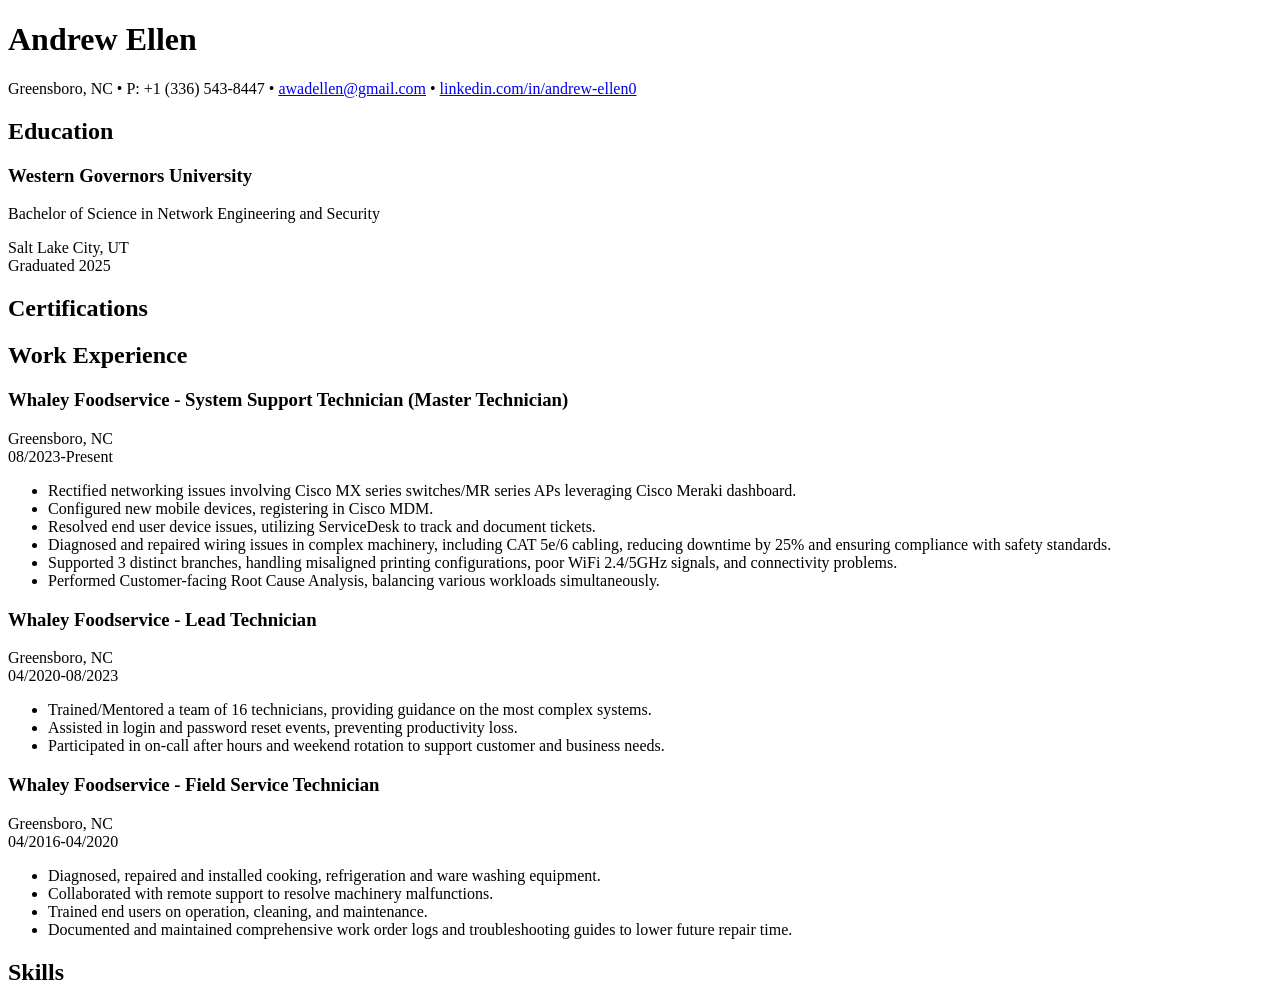
==== frontend/public/index.html @ 671a6896 "Completed work History" ====
<!DOCTYPE html>
<html lang="en">
<head>
    <meta charset="utf-8">
    <meta name="viewport" content="width=device-width, initial-scale=1.0">
    <title>Andrew Ellen's Resume</title>
</head>
<body>
    <main>
        <header>
            <h1>Andrew Ellen</h1>
            <p>
               Greensboro, NC 
               &bull;
               P: +1 (336) 543-8447 
               &bull;
               <a href="mailto:awadellen@gmail.com">awadellen@gmail.com</a> 
               &bull;
               <a href="https://www.linkedin.com/in/andrew-ellen0" target="_blank" rel="noopener noreferrer">linkedin.com/in/andrew-ellen0</a>
            </p>
        </header>
        <article>
            <section class="education">
                <h2>Education</h2>
                <div class="item">
                    <div class="info">
                        <h3>Western Governors University</h3>
                        <p>Bachelor of Science in Network Engineering and Security</p>
                    </div> <! -- info -- >

                    <div class="details">
                        <div class="location">Salt Lake City, UT</div>
                        <div class="graduation">Graduated 2025</div>
                    </div> <! -- details -- >
                </div> <! -- item -- >
            </section> <! -- education -- >

            <section class="certifications">
                <h2>Certifications</h2>
            </section> <! -- certifications -- >

            <section class="experience">
                <h2>Work Experience</h2>

                <div class="item">
                    <div class="info">
                        <h3>Whaley Foodservice - System Support Technician (Master Technician)</h3>
                    </div> <! -- info 1-- >

                    <div class="details">
                        <div class="location">Greensboro, NC</div>
                        <div class="graduation">08/2023-Present</div>
                    </div> <! -- details 1-- >

                    <ul>
                        <li>Rectified networking issues involving Cisco MX series switches/MR series APs leveraging
                            Cisco Meraki dashboard.</li>
                        <li>Configured new mobile devices, registering in Cisco MDM.</li>
                        <li>Resolved end user device issues, utilizing ServiceDesk to track and document tickets.</li>
                        <li>Diagnosed and repaired wiring issues in complex machinery, including CAT 5e/6 cabling,
                            reducing downtime by 25% and ensuring compliance with safety standards.</li>
                        <li>Supported 3 distinct branches, handling misaligned printing configurations, poor WiFi
                            2.4/5GHz signals, and connectivity problems.</li>
                        <li>Performed Customer-facing Root Cause Analysis, balancing various workloads
                            simultaneously.</li>
                    </ul>
                </div> <! -- item 1-- >

                <div class="item">
                    <div class="info">
                        <h3>Whaley Foodservice - Lead Technician</h3>
                    </div> <! -- info 2-- >

                    <div class="details">
                        <div class="location">Greensboro, NC</div>
                        <div class="graduation">04/2020-08/2023</div>
                    </div><! -- details 2-- >
                    
                    <ul>
                        <li>Trained/Mentored a team of 16 technicians, providing guidance on the most complex
                            systems.</li>
                        <li>Assisted in login and password reset events, preventing productivity loss.</li>
                        <li>Participated in on-call after hours and weekend rotation to support customer and business
                            needs.</li>
                    </ul>
                </div> <! -- item 2-- >

                <div class="item">
                    <div class="info">
                        <h3>Whaley Foodservice - Field Service Technician</h3>
                    </div> <! -- info 3-- >

                    <div class="details">
                        <div class="location">Greensboro, NC</div>
                        <div class="graduation">04/2016-04/2020</div>
                    </div><! -- details 3-- >
                    
                    <ul>
                       <li>Diagnosed, repaired and installed cooking, refrigeration and ware washing equipment.</li>
                        <li>Collaborated with remote support to resolve machinery malfunctions.</li>
                        <li>Trained end users on operation, cleaning, and maintenance.</li>
                        <li>Documented and maintained comprehensive work order logs and troubleshooting guides to lower future repair time.</li>
                    </ul>
                </div> <! -- item 3-- >

            </section><! -- experience -- >
            <section class="skills">
                <h2>Skills</h2>
            </section><! -- skills -- >
        </article>
    </main>

</body>

</html>
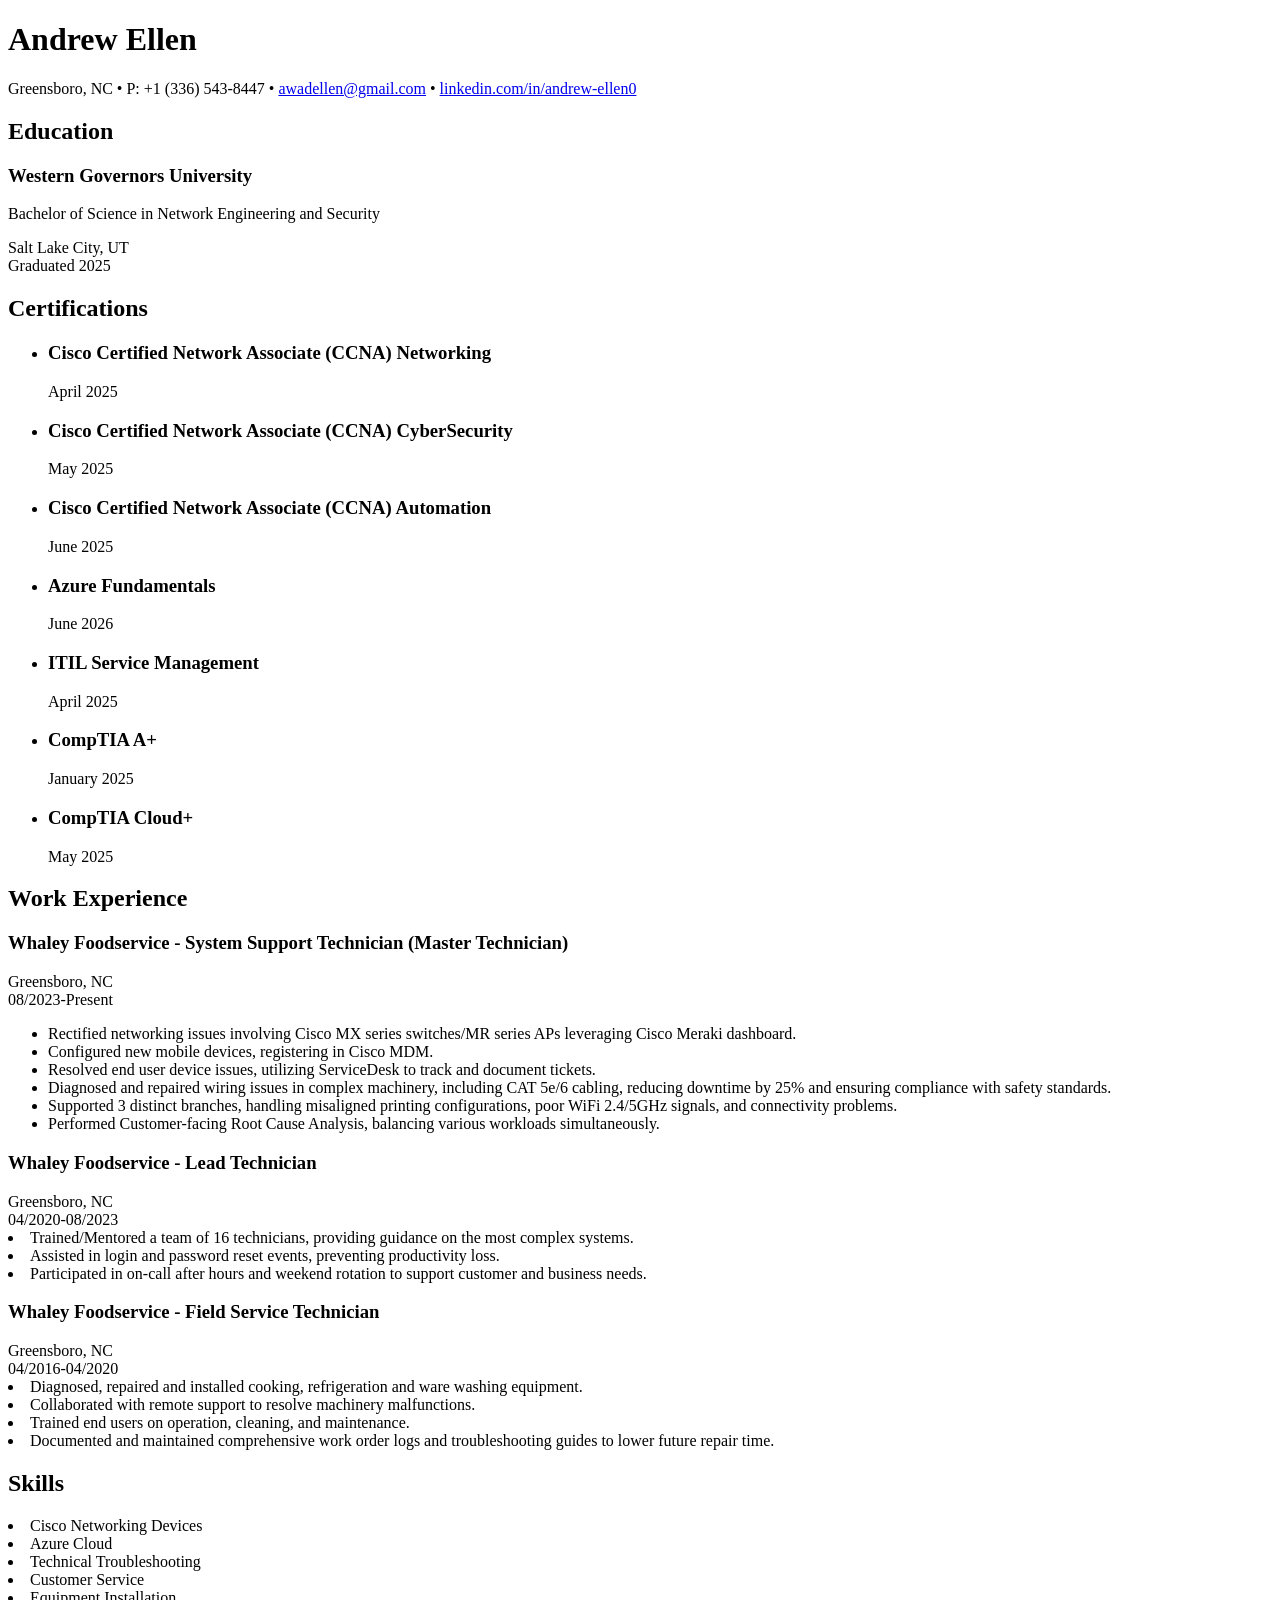
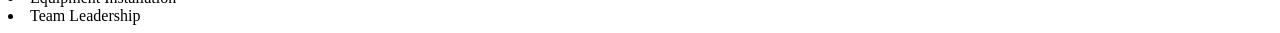
==== commit 6561a49b: "Entered certifications" ====
--- a/frontend/public/index.html
+++ b/frontend/public/index.html
@@ -37,7 +37,68 @@
 
             <section class="certifications">
                 <h2>Certifications</h2>
+                <div class="item">
+                    <ul>
+                        <li>
+                            <div class="info">
+                                <h3>Cisco Certified Network Associate (CCNA) Networking</h3>
+                            </div> <! -- info 1 -- >
+                            <div class="details">
+                                <div class="graduation">April 2025</div>
+                            </div> <! -- details 1 -- >
+                        </li>
+                        <li>
+                            <div class="info">
+                                <h3>Cisco Certified Network Associate (CCNA) CyberSecurity</h3>
+                            </div> <! -- info 2 -- >
+                            <div class="details">
+                                <div class="graduation">May 2025</div>
+                            </div> <! -- details 2 -- >
+                        </li>
+                        <li>
+                            <div class="info">
+                                <h3>Cisco Certified Network Associate (CCNA) Automation</h3>
+                            </div> <! -- info 3 -- >
+                            <div class="details">
+                                <div class="graduation">June 2025</div>
+                            </div> <! -- details 3 -- >
+                        </li>
+                        <li>
+                            <div class="info">
+                                <h3>Azure Fundamentals</h3>
+                            </div> <! -- info 4 -- >
+                            <div class="details">
+                                <div class="graduation">June 2026</div>
+                            </div> <! -- details 4 -- >
+                        </li>
+                        <li>
+                            <div class="info">
+                                <h3>ITIL Service Management</h3>
+                            </div> <! -- info 5 -- >
+                            <div class="details">
+                                <div class="graduation">April 2025</div>
+                            </div> <! -- details 5 -- >
+                        </li>
+                        <li>
+                            <div class="info">
+                                <h3>CompTIA A+</h3>
+                            </div> <! -- info 6 -- >
+                            <div class="details">
+                                <div class="graduation">January 2025</div>
+                            </div> <! -- details 6 -- >
+                        </li>
+                        <li>
+                            <div class="info">
+                                <h3>CompTIA Cloud+</h3>
+                            </div> <! -- info 7 -- >
+                            <div class="details">
+                                <div class="graduation">May 2025</div>
+                            </div> <! -- details 7 -- >
+                        </li>
+                    </ul>
+                </div> <! -- item 1-- >
             </section> <! -- certifications -- >
+
 
             <section class="experience">
                 <h2>Work Experience</h2>
@@ -51,19 +112,19 @@
                         <div class="location">Greensboro, NC</div>
                         <div class="graduation">08/2023-Present</div>
                     </div> <! -- details 1-- >
-
-                    <ul>
-                        <li>Rectified networking issues involving Cisco MX series switches/MR series APs leveraging
+                    <div class="description">
+                        <ul>
+                            <li>Rectified networking issues involving Cisco MX series switches/MR series APs leveraging
                             Cisco Meraki dashboard.</li>
-                        <li>Configured new mobile devices, registering in Cisco MDM.</li>
-                        <li>Resolved end user device issues, utilizing ServiceDesk to track and document tickets.</li>
-                        <li>Diagnosed and repaired wiring issues in complex machinery, including CAT 5e/6 cabling,
+                            <li>Configured new mobile devices, registering in Cisco MDM.</li>
+                            <li>Resolved end user device issues, utilizing ServiceDesk to track and document tickets.</li>
+                            <li>Diagnosed and repaired wiring issues in complex machinery, including CAT 5e/6 cabling,
                             reducing downtime by 25% and ensuring compliance with safety standards.</li>
-                        <li>Supported 3 distinct branches, handling misaligned printing configurations, poor WiFi
+                            <li>Supported 3 distinct branches, handling misaligned printing configurations, poor WiFi
                             2.4/5GHz signals, and connectivity problems.</li>
-                        <li>Performed Customer-facing Root Cause Analysis, balancing various workloads
-                            simultaneously.</li>
-                    </ul>
+                            <li>Performed Customer-facing Root Cause Analysis, balancing various workloads                                simultaneously.</li>
+                        </ul>
+                    </div><! -- description 1-- >
                 </div> <! -- item 1-- >
 
                 <div class="item">
@@ -76,13 +137,15 @@
                         <div class="graduation">04/2020-08/2023</div>
                     </div><! -- details 2-- >
                     
-                    <ul>
-                        <li>Trained/Mentored a team of 16 technicians, providing guidance on the most complex
+                    <div class="description"
+                        <ul>
+                            <li>Trained/Mentored a team of 16 technicians, providing guidance on the most complex
                             systems.</li>
-                        <li>Assisted in login and password reset events, preventing productivity loss.</li>
-                        <li>Participated in on-call after hours and weekend rotation to support customer and business
+                            <li>Assisted in login and password reset events, preventing productivity loss.</li>
+                            <li>Participated in on-call after hours and weekend rotation to support customer and business
                             needs.</li>
-                    </ul>
+                        </ul>
+                    </div><! -- description 2-- >
                 </div> <! -- item 2-- >
 
                 <div class="item">
@@ -94,18 +157,29 @@
                         <div class="location">Greensboro, NC</div>
                         <div class="graduation">04/2016-04/2020</div>
                     </div><! -- details 3-- >
-                    
-                    <ul>
-                       <li>Diagnosed, repaired and installed cooking, refrigeration and ware washing equipment.</li>
-                        <li>Collaborated with remote support to resolve machinery malfunctions.</li>
-                        <li>Trained end users on operation, cleaning, and maintenance.</li>
-                        <li>Documented and maintained comprehensive work order logs and troubleshooting guides to lower future repair time.</li>
-                    </ul>
+                    <div class="description"
+                        <ul>
+                            <li>Diagnosed, repaired and installed cooking, refrigeration and ware washing equipment.</li>
+                            <li>Collaborated with remote support to resolve machinery malfunctions.</li>
+                            <li>Trained end users on operation, cleaning, and maintenance.</li>
+                            <li>Documented and maintained comprehensive work order logs and troubleshooting guides to lower future repair time.</li>
+                        </ul>
+                    </div><! -- description 3-- >
                 </div> <! -- item 3-- >
+            </section><! -- experience -- >
 
-            </section><! -- experience -- >
             <section class="skills">
                 <h2>Skills</h2>
+                <div class="item"
+                <ul>
+                    <li>Cisco Networking Devices</li>
+                    <li>Azure Cloud</li>
+                    <li>Technical Troubleshooting</li>
+                    <li>Customer Service</li>
+                    <li>Equipment Installation</li>
+                    <li>Team Leadership</li>
+                </ul>
+                </div>
             </section><! -- skills -- >
         </article>
     </main>
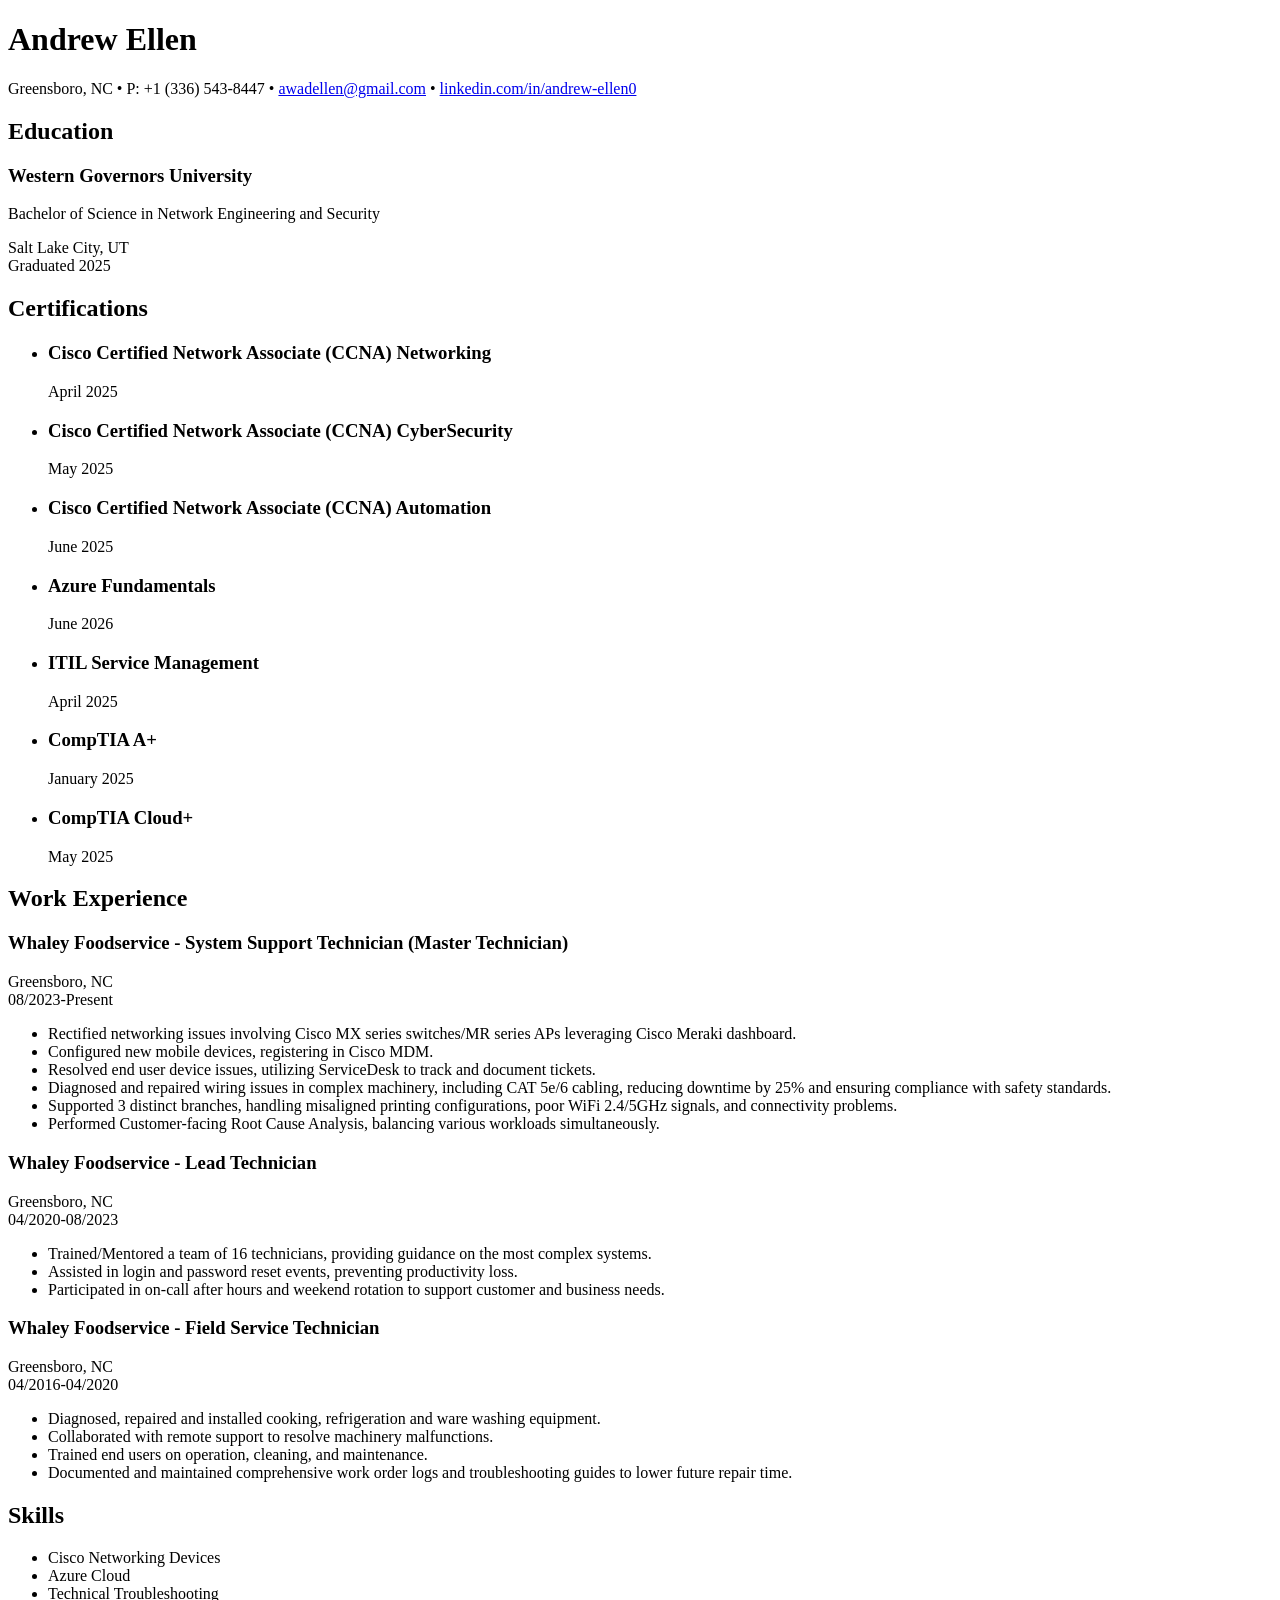
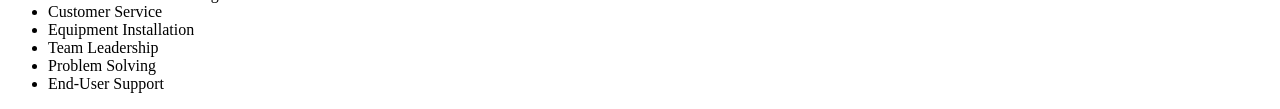
==== commit aff484af: "Adjusted Work Experience Lists" ====
--- a/frontend/public/index.html
+++ b/frontend/public/index.html
@@ -137,7 +137,7 @@
                         <div class="graduation">04/2020-08/2023</div>
                     </div><! -- details 2-- >
                     
-                    <div class="description"
+                    <div class="description">
                         <ul>
                             <li>Trained/Mentored a team of 16 technicians, providing guidance on the most complex
                             systems.</li>
@@ -145,7 +145,7 @@
                             <li>Participated in on-call after hours and weekend rotation to support customer and business
                             needs.</li>
                         </ul>
-                    </div><! -- description 2-- >
+                    </div> <! -- description 2-- >
                 </div> <! -- item 2-- >
 
                 <div class="item">
@@ -156,29 +156,31 @@
                     <div class="details">
                         <div class="location">Greensboro, NC</div>
                         <div class="graduation">04/2016-04/2020</div>
-                    </div><! -- details 3-- >
-                    <div class="description"
+                    </div> <! -- details 3-- >
+                    <div class="description">
                         <ul>
                             <li>Diagnosed, repaired and installed cooking, refrigeration and ware washing equipment.</li>
                             <li>Collaborated with remote support to resolve machinery malfunctions.</li>
                             <li>Trained end users on operation, cleaning, and maintenance.</li>
                             <li>Documented and maintained comprehensive work order logs and troubleshooting guides to lower future repair time.</li>
                         </ul>
-                    </div><! -- description 3-- >
+                    </div> <! -- description 3-- >
                 </div> <! -- item 3-- >
-            </section><! -- experience -- >
+            </section> <! -- experience -- >
 
             <section class="skills">
                 <h2>Skills</h2>
-                <div class="item"
-                <ul>
-                    <li>Cisco Networking Devices</li>
-                    <li>Azure Cloud</li>
-                    <li>Technical Troubleshooting</li>
-                    <li>Customer Service</li>
-                    <li>Equipment Installation</li>
-                    <li>Team Leadership</li>
-                </ul>
+                <div class="item">
+                    <ul>
+                        <li>Cisco Networking Devices</li>
+                        <li>Azure Cloud</li>
+                        <li>Technical Troubleshooting</li>
+                        <li>Customer Service</li>
+                        <li>Equipment Installation</li>
+                        <li>Team Leadership</li>
+                        <li>Problem Solving</li>
+                        <li>End-User Support</li>
+                    </ul>
                 </div>
             </section><! -- skills -- >
         </article>
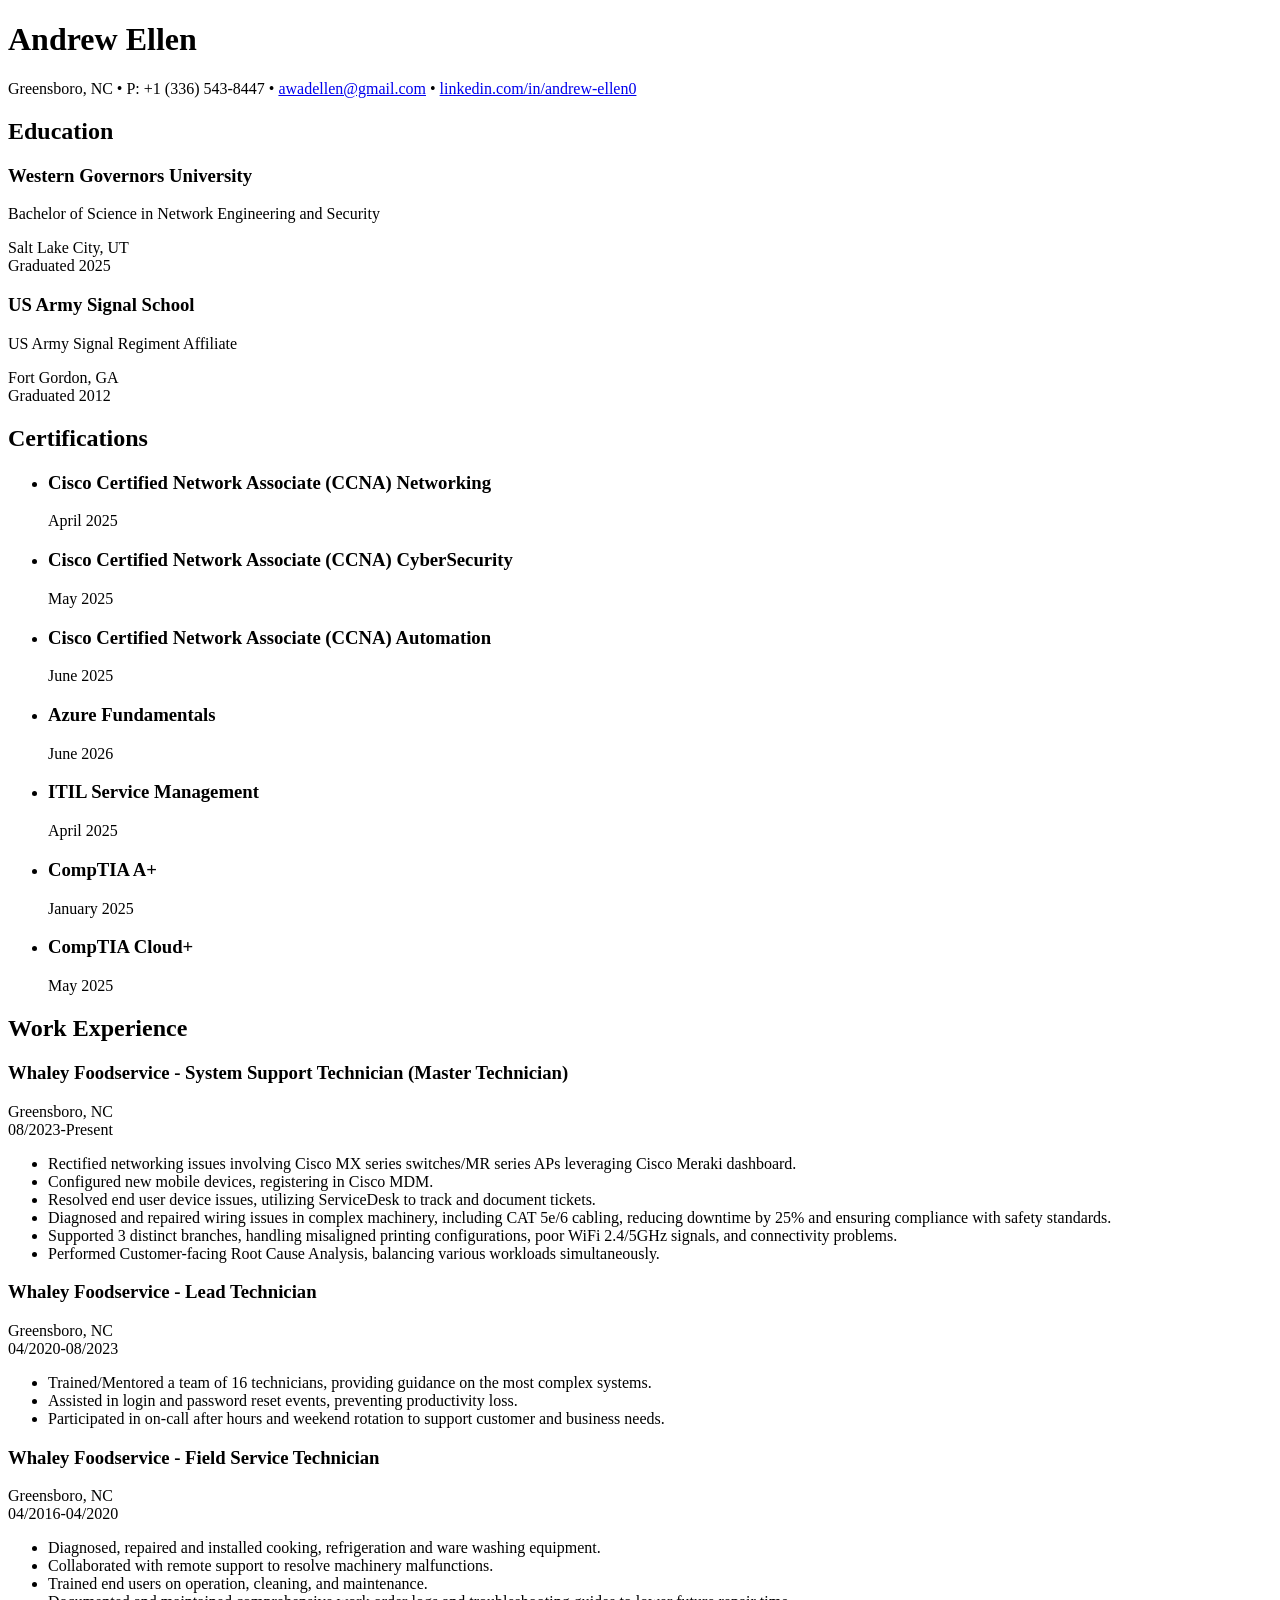
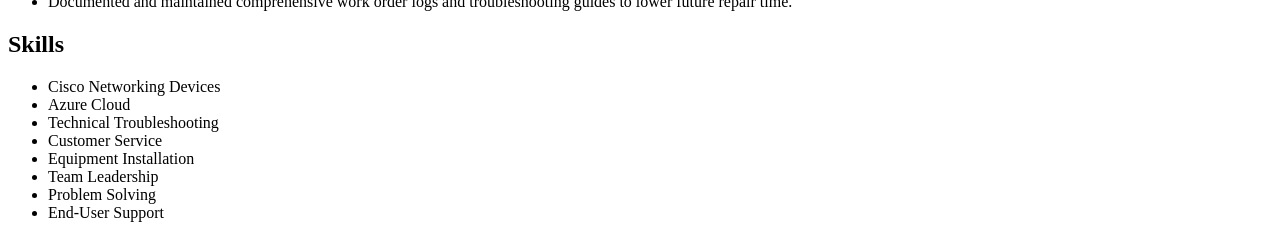
==== commit 82c612d3: "Added US Army Signal School" ====
--- a/frontend/public/index.html
+++ b/frontend/public/index.html
@@ -33,6 +33,18 @@
                         <div class="graduation">Graduated 2025</div>
                     </div> <! -- details -- >
                 </div> <! -- item -- >
+
+                <div class="item">
+                    <div class="info">
+                        <h3>US Army Signal School</h3>
+                        <p>US Army Signal Regiment Affiliate</p>
+                    </div> <! -- info -- >
+
+                    <div class="details">
+                        <div class="location">Fort Gordon, GA</div>
+                        <div class="graduation">Graduated 2012</div>
+                    </div> <! -- details -- >
+                </div> <! -- item -- >
             </section> <! -- education -- >
 
             <section class="certifications">
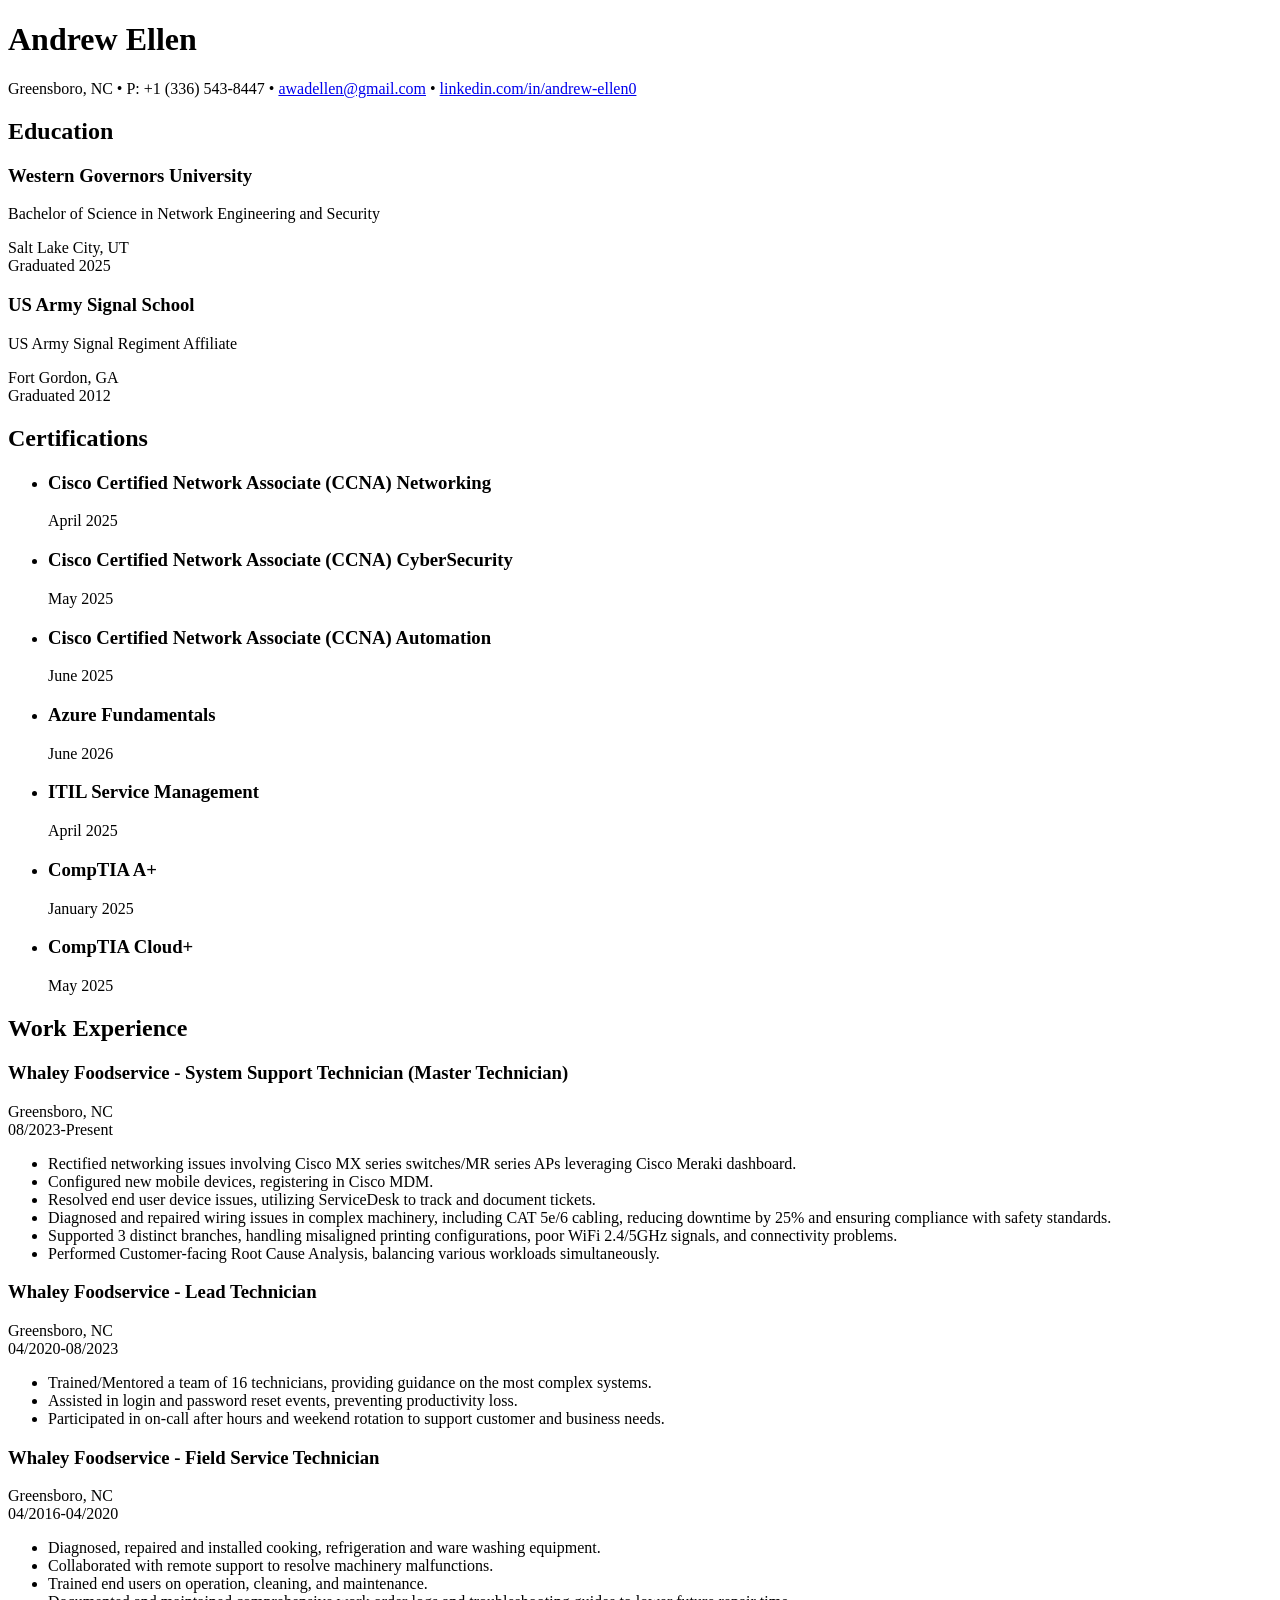
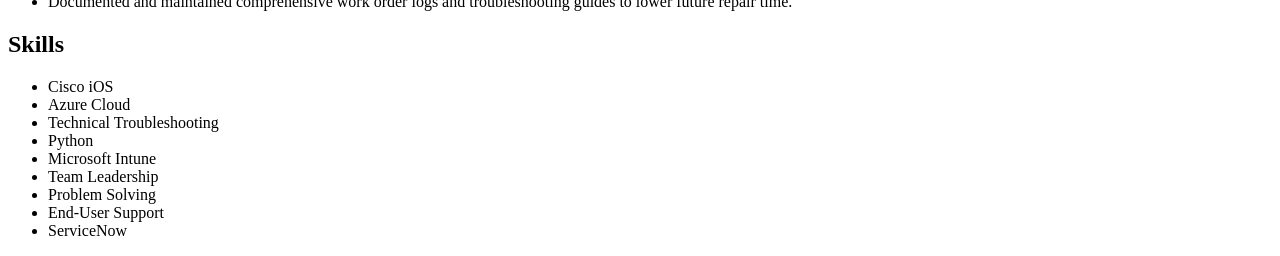
==== commit 787c425a: "skills update" ====
--- a/frontend/public/index.html
+++ b/frontend/public/index.html
@@ -184,14 +184,15 @@
                 <h2>Skills</h2>
                 <div class="item">
                     <ul>
-                        <li>Cisco Networking Devices</li>
+                        <li>Cisco iOS</li>
                         <li>Azure Cloud</li>
                         <li>Technical Troubleshooting</li>
-                        <li>Customer Service</li>
-                        <li>Equipment Installation</li>
+                        <li>Python</li>
+                        <li>Microsoft Intune</li>
                         <li>Team Leadership</li>
                         <li>Problem Solving</li>
                         <li>End-User Support</li>
+                        <li>ServiceNow</li>
                     </ul>
                 </div>
             </section><! -- skills -- >
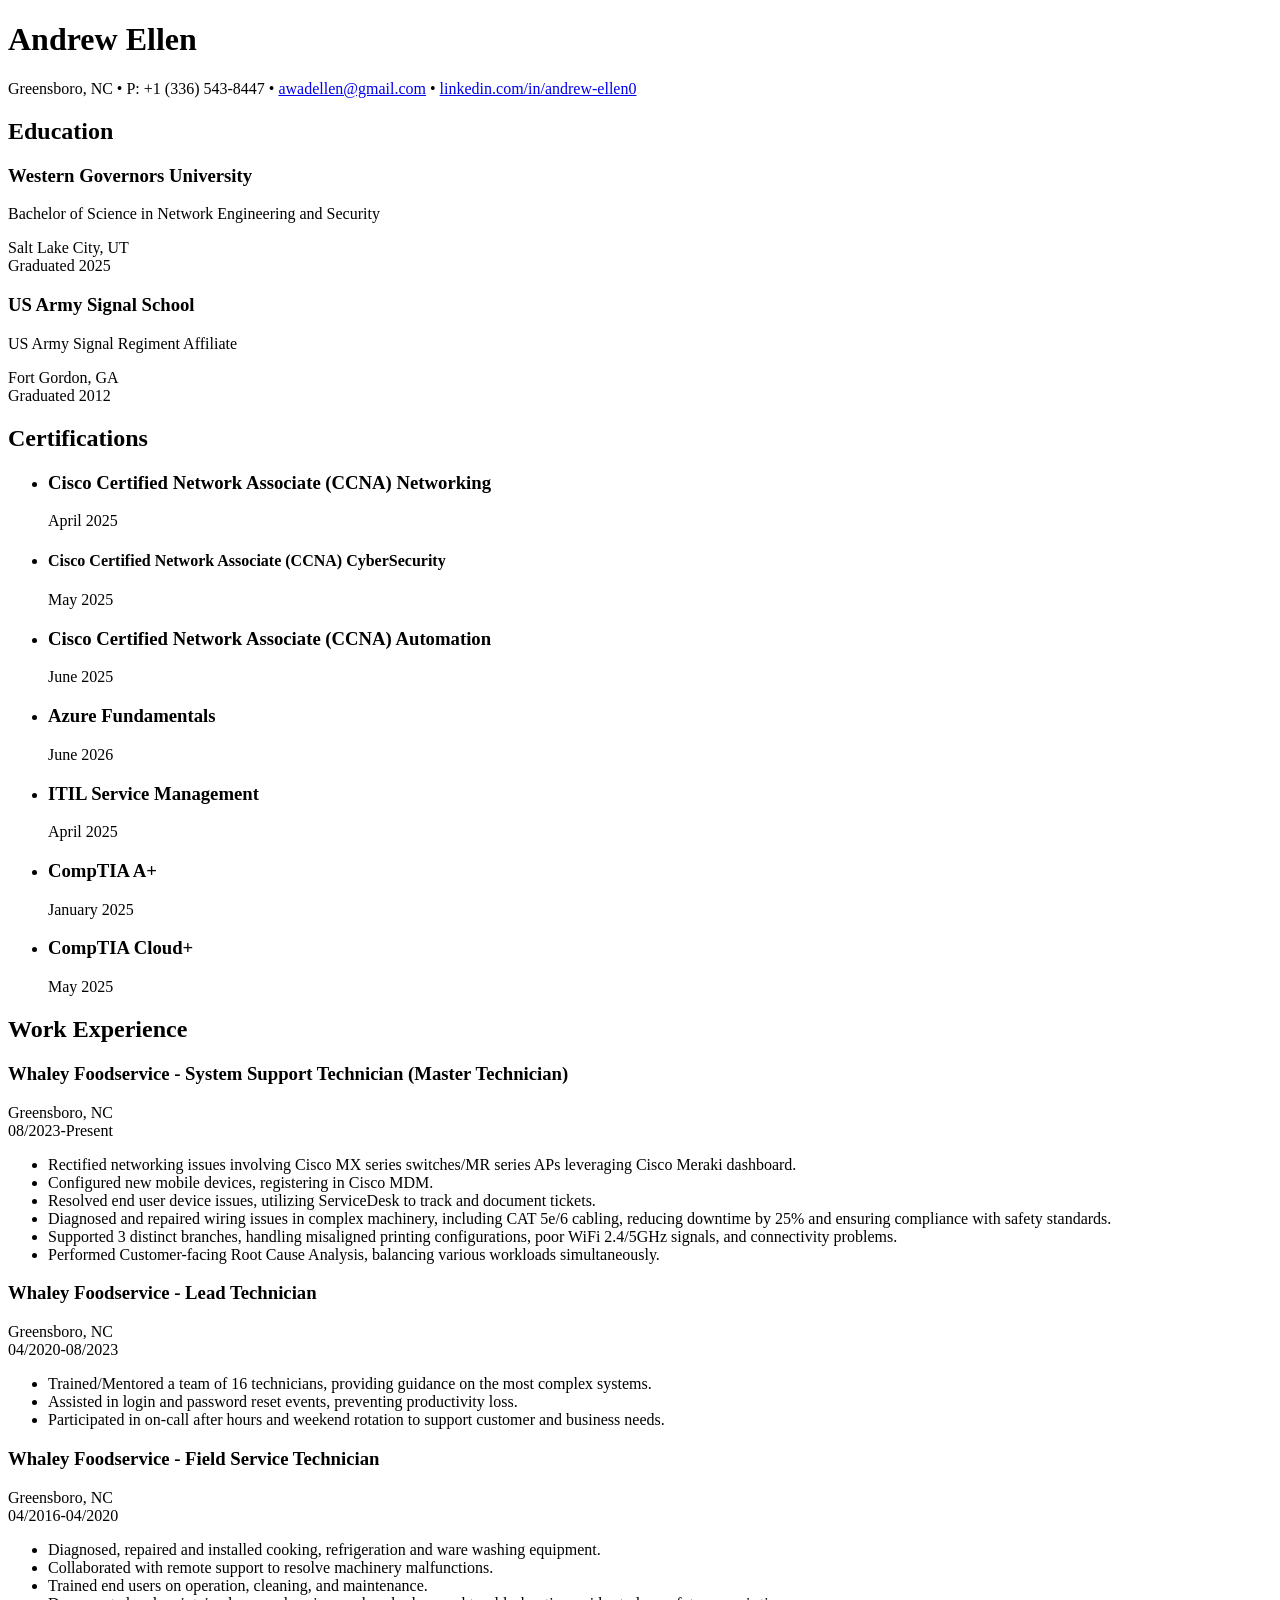
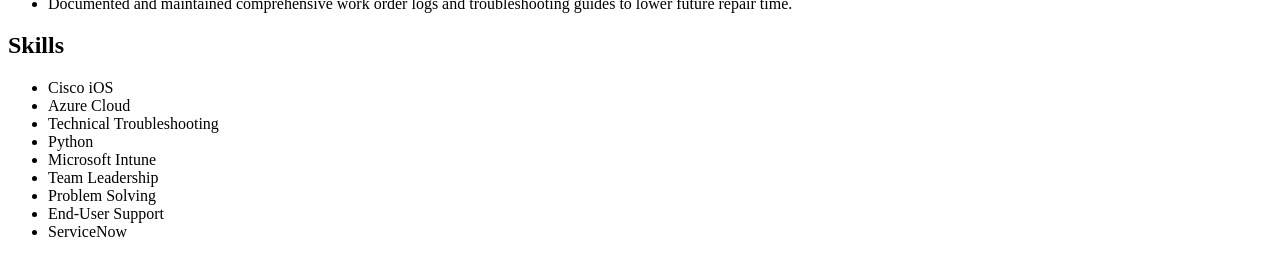
==== commit 69b1c2d4: "Began styling" ====
--- a/frontend/public/index.html
+++ b/frontend/public/index.html
@@ -4,6 +4,7 @@
     <meta charset="utf-8">
     <meta name="viewport" content="width=device-width, initial-scale=1.0">
     <title>Andrew Ellen's Resume</title>
+    <link rel="stylesheet" href="/assets/stylesheets/style.css">
 </head>
 <body>
     <main>
@@ -61,7 +62,7 @@
                         </li>
                         <li>
                             <div class="info">
-                                <h3>Cisco Certified Network Associate (CCNA) CyberSecurity</h3>
+                                <h4>Cisco Certified Network Associate (CCNA) CyberSecurity</h4>
                             </div> <! -- info 2 -- >
                             <div class="details">
                                 <div class="graduation">May 2025</div>
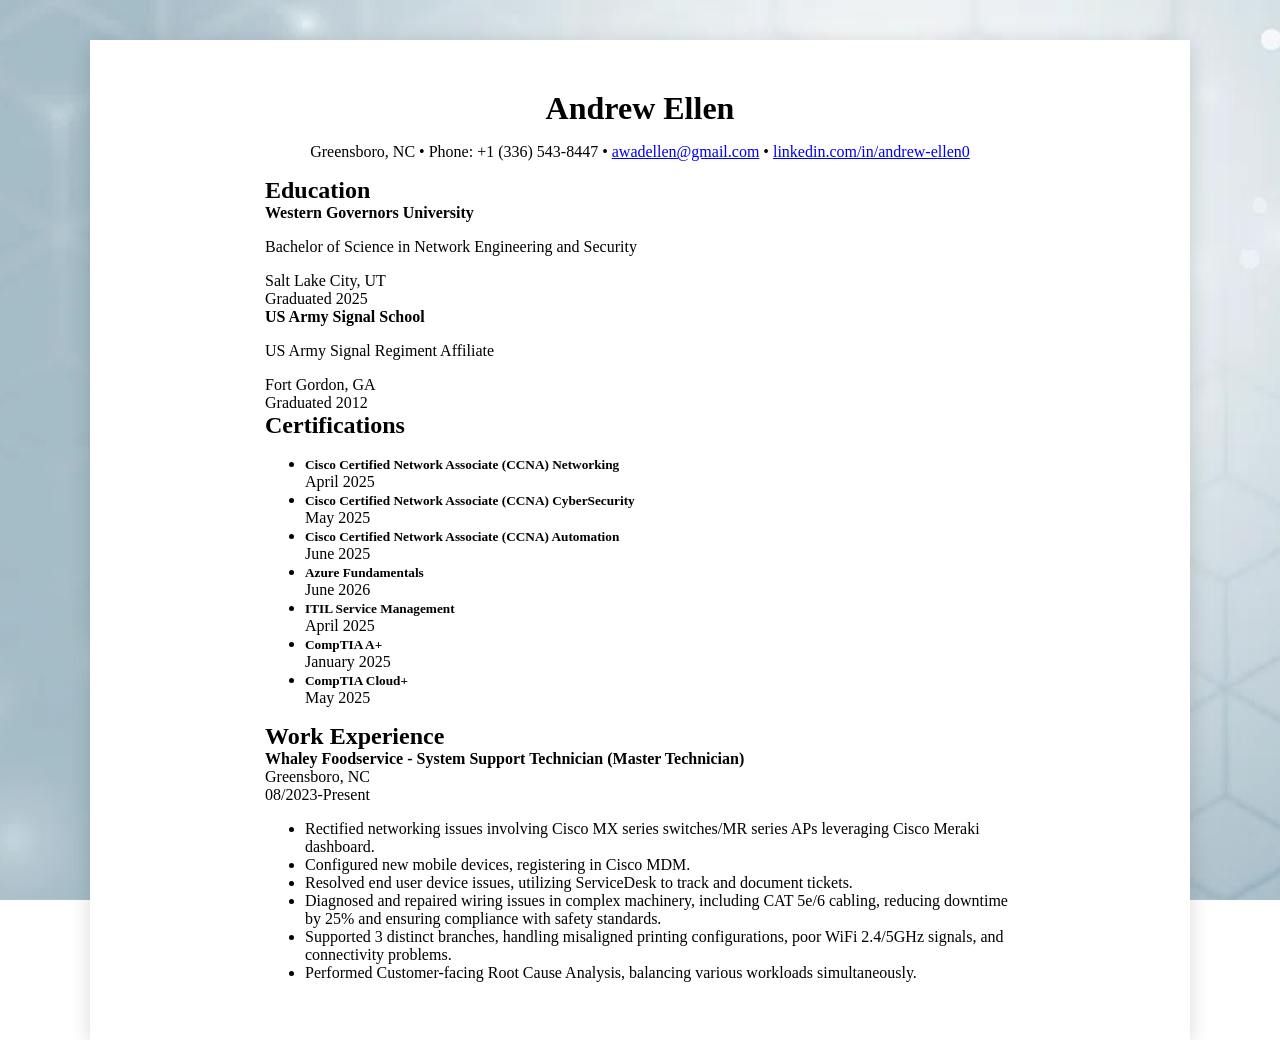
==== commit b848cc30: "Completed most of styling, gave resume 3D look along with background image. Stylign sections till ne" ====
--- a/frontend/public/index.html
+++ b/frontend/public/index.html
@@ -4,28 +4,30 @@
     <meta charset="utf-8">
     <meta name="viewport" content="width=device-width, initial-scale=1.0">
     <title>Andrew Ellen's Resume</title>
-    <link rel="stylesheet" href="/assets/stylesheets/style.css">
+    <link rel="stylesheet" href="assets/stylesheets/style.css">
 </head>
 <body>
     <main>
         <header>
             <h1>Andrew Ellen</h1>
-            <p>
-               Greensboro, NC 
-               &bull;
-               P: +1 (336) 543-8447 
-               &bull;
-               <a href="mailto:awadellen@gmail.com">awadellen@gmail.com</a> 
-               &bull;
-               <a href="https://www.linkedin.com/in/andrew-ellen0" target="_blank" rel="noopener noreferrer">linkedin.com/in/andrew-ellen0</a>
-            </p>
+            <div class="contact">
+                <p>
+                    Greensboro, NC 
+                    &bull;
+                    Phone: +1 (336) 543-8447 
+                    &bull;
+                    <a href="mailto:awadellen@gmail.com">awadellen@gmail.com</a> 
+                    &bull;
+                    <a href="https://www.linkedin.com/in/andrew-ellen0" target="_blank" rel="noopener noreferrer">linkedin.com/in/andrew-ellen0</a>
+                </p>
+            </div> <! -- contact -- >
         </header>
         <article>
             <section class="education">
                 <h2>Education</h2>
                 <div class="item">
                     <div class="info">
-                        <h3>Western Governors University</h3>
+                        <h4>Western Governors University</h4>
                         <p>Bachelor of Science in Network Engineering and Security</p>
                     </div> <! -- info -- >
 
@@ -37,7 +39,7 @@
 
                 <div class="item">
                     <div class="info">
-                        <h3>US Army Signal School</h3>
+                        <h4>US Army Signal School</h4>
                         <p>US Army Signal Regiment Affiliate</p>
                     </div> <! -- info -- >
 
@@ -54,7 +56,7 @@
                     <ul>
                         <li>
                             <div class="info">
-                                <h3>Cisco Certified Network Associate (CCNA) Networking</h3>
+                                <h5>Cisco Certified Network Associate (CCNA) Networking</h5>
                             </div> <! -- info 1 -- >
                             <div class="details">
                                 <div class="graduation">April 2025</div>
@@ -62,7 +64,7 @@
                         </li>
                         <li>
                             <div class="info">
-                                <h4>Cisco Certified Network Associate (CCNA) CyberSecurity</h4>
+                                <h5>Cisco Certified Network Associate (CCNA) CyberSecurity</h5>
                             </div> <! -- info 2 -- >
                             <div class="details">
                                 <div class="graduation">May 2025</div>
@@ -70,7 +72,7 @@
                         </li>
                         <li>
                             <div class="info">
-                                <h3>Cisco Certified Network Associate (CCNA) Automation</h3>
+                                <h5>Cisco Certified Network Associate (CCNA) Automation</h5>
                             </div> <! -- info 3 -- >
                             <div class="details">
                                 <div class="graduation">June 2025</div>
@@ -78,7 +80,7 @@
                         </li>
                         <li>
                             <div class="info">
-                                <h3>Azure Fundamentals</h3>
+                                <h5>Azure Fundamentals</h5>
                             </div> <! -- info 4 -- >
                             <div class="details">
                                 <div class="graduation">June 2026</div>
@@ -86,7 +88,7 @@
                         </li>
                         <li>
                             <div class="info">
-                                <h3>ITIL Service Management</h3>
+                                <h5>ITIL Service Management</h5>
                             </div> <! -- info 5 -- >
                             <div class="details">
                                 <div class="graduation">April 2025</div>
@@ -94,7 +96,7 @@
                         </li>
                         <li>
                             <div class="info">
-                                <h3>CompTIA A+</h3>
+                                <h5>CompTIA A+</h5>
                             </div> <! -- info 6 -- >
                             <div class="details">
                                 <div class="graduation">January 2025</div>
@@ -102,7 +104,7 @@
                         </li>
                         <li>
                             <div class="info">
-                                <h3>CompTIA Cloud+</h3>
+                                <h5>CompTIA Cloud+</h5>
                             </div> <! -- info 7 -- >
                             <div class="details">
                                 <div class="graduation">May 2025</div>
@@ -118,7 +120,7 @@
 
                 <div class="item">
                     <div class="info">
-                        <h3>Whaley Foodservice - System Support Technician (Master Technician)</h3>
+                        <h4>Whaley Foodservice - System Support Technician (Master Technician)</h4>
                     </div> <! -- info 1-- >
 
                     <div class="details">
@@ -142,7 +144,7 @@
 
                 <div class="item">
                     <div class="info">
-                        <h3>Whaley Foodservice - Lead Technician</h3>
+                        <h4>Whaley Foodservice - Lead Technician</h4>
                     </div> <! -- info 2-- >
 
                     <div class="details">
@@ -163,7 +165,7 @@
 
                 <div class="item">
                     <div class="info">
-                        <h3>Whaley Foodservice - Field Service Technician</h3>
+                        <h4>Whaley Foodservice - Field Service Technician</h4>
                     </div> <! -- info 3-- >
 
                     <div class="details">
--- a/frontend/public/assets/stylesheets/style.css
+++ b/frontend/public/assets/stylesheets/style.css
@@ -0,0 +1,53 @@
+{
+    box-sizing: border-box;
+    font-family: Verdana, Geneva, Tahoma, sans-serif;
+}
+
+
+html, body {
+    height: 100%;
+    width: 100%;
+    margin: 0px;
+    padding: 0px;
+    background-image: url(images/image2.webp);
+    background-attachment: fixed;
+    background-size: cover;
+    background-position: center;
+    background-repeat: no-repeat;
+    margin: 0;  
+}
+
+main {
+    height: 100%;
+    width: 100%;
+    display: flex;
+    flex-direction: column;
+    align-items: center;
+    align-content: center;
+    overflow: hidden;
+    background-color: white; 
+    max-width: 1000px;
+    margin: 40px auto; 
+    padding: 50px;
+    box-shadow: 0px 4px 20px rgba(0, 0, 0, 0.15);
+
+}
+
+
+h1,h2,h3,h4,h5 {
+    margin: 0px;
+}
+
+header {
+    width: 100%;
+    flex-shrink: 1;
+    align-items: center;
+    text-align: center;
+
+}
+
+article {
+    width: 75%;
+    flex-grow: 0;
+    overflow: auto;
+}
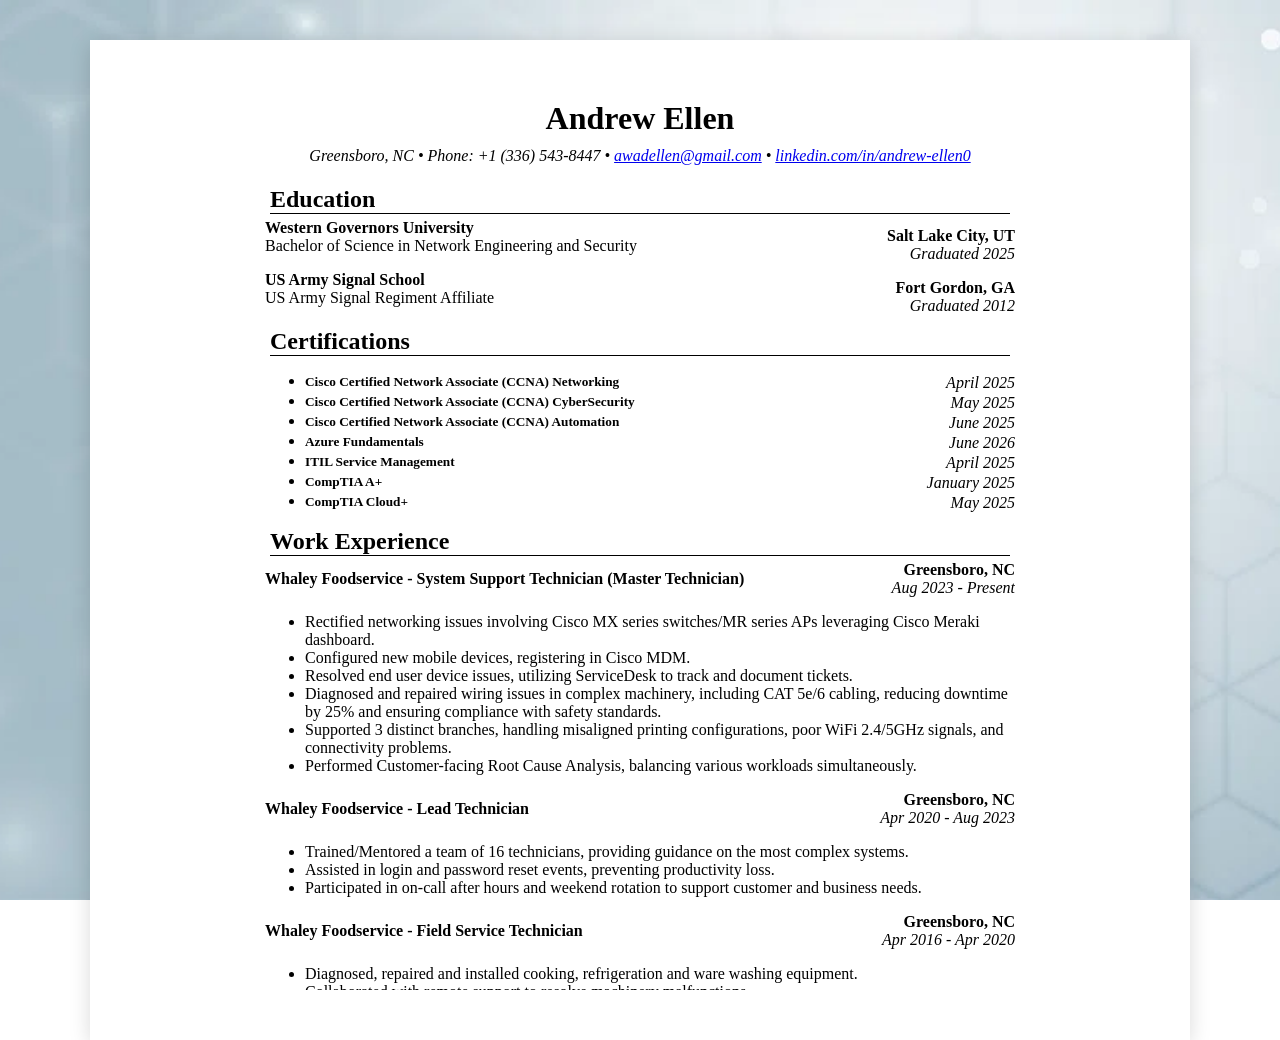
==== commit 6d662dfe: "Finished the majority of styling, cleaned up each sections, added dividers" ====
--- a/frontend/public/index.html
+++ b/frontend/public/index.html
@@ -6,7 +6,7 @@
     <title>Andrew Ellen's Resume</title>
     <link rel="stylesheet" href="assets/stylesheets/style.css">
 </head>
-<body>
+<body location="resume">
     <main>
         <header>
             <h1>Andrew Ellen</h1>
@@ -25,7 +25,7 @@
         <article>
             <section class="education">
                 <h2>Education</h2>
-                <div class="item">
+                <div class="edu1">
                     <div class="info">
                         <h4>Western Governors University</h4>
                         <p>Bachelor of Science in Network Engineering and Security</p>
@@ -37,7 +37,7 @@
                     </div> <! -- details -- >
                 </div> <! -- item -- >
 
-                <div class="item">
+                <div class="edu2">
                     <div class="info">
                         <h4>US Army Signal School</h4>
                         <p>US Army Signal Regiment Affiliate</p>
@@ -53,62 +53,77 @@
             <section class="certifications">
                 <h2>Certifications</h2>
                 <div class="item">
-                    <ul>
-                        <li>
-                            <div class="info">
-                                <h5>Cisco Certified Network Associate (CCNA) Networking</h5>
-                            </div> <! -- info 1 -- >
-                            <div class="details">
-                                <div class="graduation">April 2025</div>
-                            </div> <! -- details 1 -- >
-                        </li>
-                        <li>
-                            <div class="info">
-                                <h5>Cisco Certified Network Associate (CCNA) CyberSecurity</h5>
-                            </div> <! -- info 2 -- >
-                            <div class="details">
-                                <div class="graduation">May 2025</div>
-                            </div> <! -- details 2 -- >
-                        </li>
-                        <li>
-                            <div class="info">
-                                <h5>Cisco Certified Network Associate (CCNA) Automation</h5>
-                            </div> <! -- info 3 -- >
-                            <div class="details">
-                                <div class="graduation">June 2025</div>
-                            </div> <! -- details 3 -- >
-                        </li>
-                        <li>
-                            <div class="info">
-                                <h5>Azure Fundamentals</h5>
-                            </div> <! -- info 4 -- >
-                            <div class="details">
-                                <div class="graduation">June 2026</div>
-                            </div> <! -- details 4 -- >
-                        </li>
-                        <li>
-                            <div class="info">
-                                <h5>ITIL Service Management</h5>
-                            </div> <! -- info 5 -- >
-                            <div class="details">
-                                <div class="graduation">April 2025</div>
-                            </div> <! -- details 5 -- >
-                        </li>
-                        <li>
-                            <div class="info">
-                                <h5>CompTIA A+</h5>
-                            </div> <! -- info 6 -- >
-                            <div class="details">
-                                <div class="graduation">January 2025</div>
-                            </div> <! -- details 6 -- >
-                        </li>
-                        <li>
-                            <div class="info">
-                                <h5>CompTIA Cloud+</h5>
-                            </div> <! -- info 7 -- >
-                            <div class="details">
-                                <div class="graduation">May 2025</div>
-                            </div> <! -- details 7 -- >
+                    <ul class="certslist">
+                        <li>
+                            <div class="cert1">
+                                <div class="info">
+                                    <h5>Cisco Certified Network Associate (CCNA) Networking</h5>
+                                </div> <! -- info 1 -- >
+                                <div class="details">
+                                    <div class="graduation">April 2025</div>
+                                </div> <! -- details 1 -- >
+                            </div> <! -- cert1 -- >
+                        </li>
+                        <li>
+                            <div class="cert2">
+                                <div class="info">
+                                    <h5>Cisco Certified Network Associate (CCNA) CyberSecurity</h5>
+                                </div> <! -- info 2 -- >
+                                <div class="details">
+                                    <div class="graduation">May 2025</div>
+                                </div> <! -- details 2 -- >
+                            </div> <! -- cert2 -- >
+                        </li>
+                        <li>
+                            
+                            <div class="cert3">
+                                <div class="info">
+                                    <h5>Cisco Certified Network Associate (CCNA) Automation</h5>
+                                </div> <! -- info 3 -- >
+                                <div class="details">
+                                    <div class="graduation">June 2025</div>
+                                </div> <! -- details 3 -- >
+                            </div> <! -- cert3 -- >
+                        </li>
+                        <li>
+                            <div class="cert4">
+                                <div class="info">
+                                    <h5>Azure Fundamentals</h5>
+                                </div> <! -- info 4 -- >
+                                <div class="details">
+                                    <div class="graduation">June 2026</div>
+                                </div> <! -- details 4 -- >
+                            </div> <! -- cert4 -- >
+                        </li>
+                        <li>
+                            <div class="cert5">
+                                <div class="info">
+                                    <h5>ITIL Service Management</h5>
+                                </div> <! -- info 5 -- >
+                                <div class="details">
+                                    <div class="graduation">April 2025</div>
+                                </div> <! -- details 5 -- >
+                            </div> <! -- cert5 -- >
+                        </li>
+                        <li>
+                            <div class="cert6">
+                                <div class="info">
+                                    <h5>CompTIA A+</h5>
+                                </div> <! -- info 6 -- >
+                                <div class="details">
+                                    <div class="graduation">January 2025</div>
+                                </div> <! -- details 6 -- >
+                            </div> <! -- cert6 -- >
+                        </li>
+                        <li>
+                            <div class="cert7">
+                                <div class="info">
+                                    <h5>CompTIA Cloud+</h5>
+                                </div> <! -- info 7 -- >
+                                <div class="details">
+                                    <div class="graduation">May 2025</div>
+                                </div> <! -- details 7 -- >
+                            </div> <! -- cert7 -- >
                         </li>
                     </ul>
                 </div> <! -- item 1-- >
@@ -119,14 +134,16 @@
                 <h2>Work Experience</h2>
 
                 <div class="item">
-                    <div class="info">
-                        <h4>Whaley Foodservice - System Support Technician (Master Technician)</h4>
-                    </div> <! -- info 1-- >
-
-                    <div class="details">
-                        <div class="location">Greensboro, NC</div>
-                        <div class="graduation">08/2023-Present</div>
-                    </div> <! -- details 1-- >
+                    <div class="job1">
+                        <div class="info">
+                            <h4>Whaley Foodservice - System Support Technician (Master Technician)</h4>
+                        </div> <! -- info 1-- >
+
+                        <div class="details">
+                            <div class="location">Greensboro, NC</div>
+                            <div class="graduation">Aug 2023 - Present</div>
+                        </div> <! -- details 1-- >
+                    </div> <! -- job1 -- >
                     <div class="description">
                         <ul>
                             <li>Rectified networking issues involving Cisco MX series switches/MR series APs leveraging
@@ -143,15 +160,16 @@
                 </div> <! -- item 1-- >
 
                 <div class="item">
-                    <div class="info">
-                        <h4>Whaley Foodservice - Lead Technician</h4>
-                    </div> <! -- info 2-- >
-
-                    <div class="details">
-                        <div class="location">Greensboro, NC</div>
-                        <div class="graduation">04/2020-08/2023</div>
-                    </div><! -- details 2-- >
-                    
+                    <div class="job2">
+                        <div class="info">
+                            <h4>Whaley Foodservice - Lead Technician</h4>
+                        </div> <! -- info 2-- >
+
+                        <div class="details">
+                            <div class="location">Greensboro, NC</div>
+                            <div class="graduation">Apr 2020 - Aug 2023</div>
+                        </div><! -- details 2-- >
+                    </div> <! -- job2 -- >
                     <div class="description">
                         <ul>
                             <li>Trained/Mentored a team of 16 technicians, providing guidance on the most complex
@@ -164,14 +182,15 @@
                 </div> <! -- item 2-- >
 
                 <div class="item">
-                    <div class="info">
-                        <h4>Whaley Foodservice - Field Service Technician</h4>
-                    </div> <! -- info 3-- >
-
-                    <div class="details">
-                        <div class="location">Greensboro, NC</div>
-                        <div class="graduation">04/2016-04/2020</div>
-                    </div> <! -- details 3-- >
+                    <div class="job3">
+                        <div class="info">
+                            <h4>Whaley Foodservice - Field Service Technician</h4>
+                        </div> <! -- info 3-- >
+                        <div class="details">
+                            <div class="location">Greensboro, NC</div>
+                            <div class="graduation">Apr 2016 - Apr 2020</div>
+                        </div> <! -- details 3-- >
+                    </div> <! -- job3 -- >
                     <div class="description">
                         <ul>
                             <li>Diagnosed, repaired and installed cooking, refrigeration and ware washing equipment.</li>
--- a/frontend/public/assets/stylesheets/style.css
+++ b/frontend/public/assets/stylesheets/style.css
@@ -34,20 +34,76 @@
 }
 
 
-h1,h2,h3,h4,h5 {
+h3,h4,h5 {
     margin: 0px;
 }
+
+h1 {
+    margin: 10px;
+}
+
+h2 {
+    border-bottom: solid 1px rgb(0, 0, 0);
+    margin: 5px;
+}
+
+p {
+    margin-top: 0px;
+}
+
+section.education .edu1, .education .edu2 {
+    display: flex;
+    justify-content: space-between;
+    align-items: center;
+}
+section.experience .item .job1, .job2, .job3 {
+    display: flex;
+    justify-content: space-between;
+    align-items: center;
+    margin: 0px;
+}
+section.experience .location {
+    text-align: right;
+}
+
+section.certifications .cert1, .cert2, .cert3, .cert4, .cert5, .cert6, .cert7 {
+     display: flex;
+    justify-content: space-between;
+    margin: 0px;
+}
+
+.details .graduation {
+    font-style: italic;
+    text-align: right;   
+}
+
+.details .graduation {
+    font-style: italic;
+    text-align: right;
+}
+
+.details .location {
+    font-weight: bold;
+}
+
+.contact {
+    font-style: italic;
+}
+
 
 header {
     width: 100%;
     flex-shrink: 1;
     align-items: center;
     text-align: center;
-
+    /* border-bottom: solid 3px rgb(0, 0, 0); */
 }
 
 article {
     width: 75%;
     flex-grow: 0;
     overflow: auto;
-}+}
+
+
+
